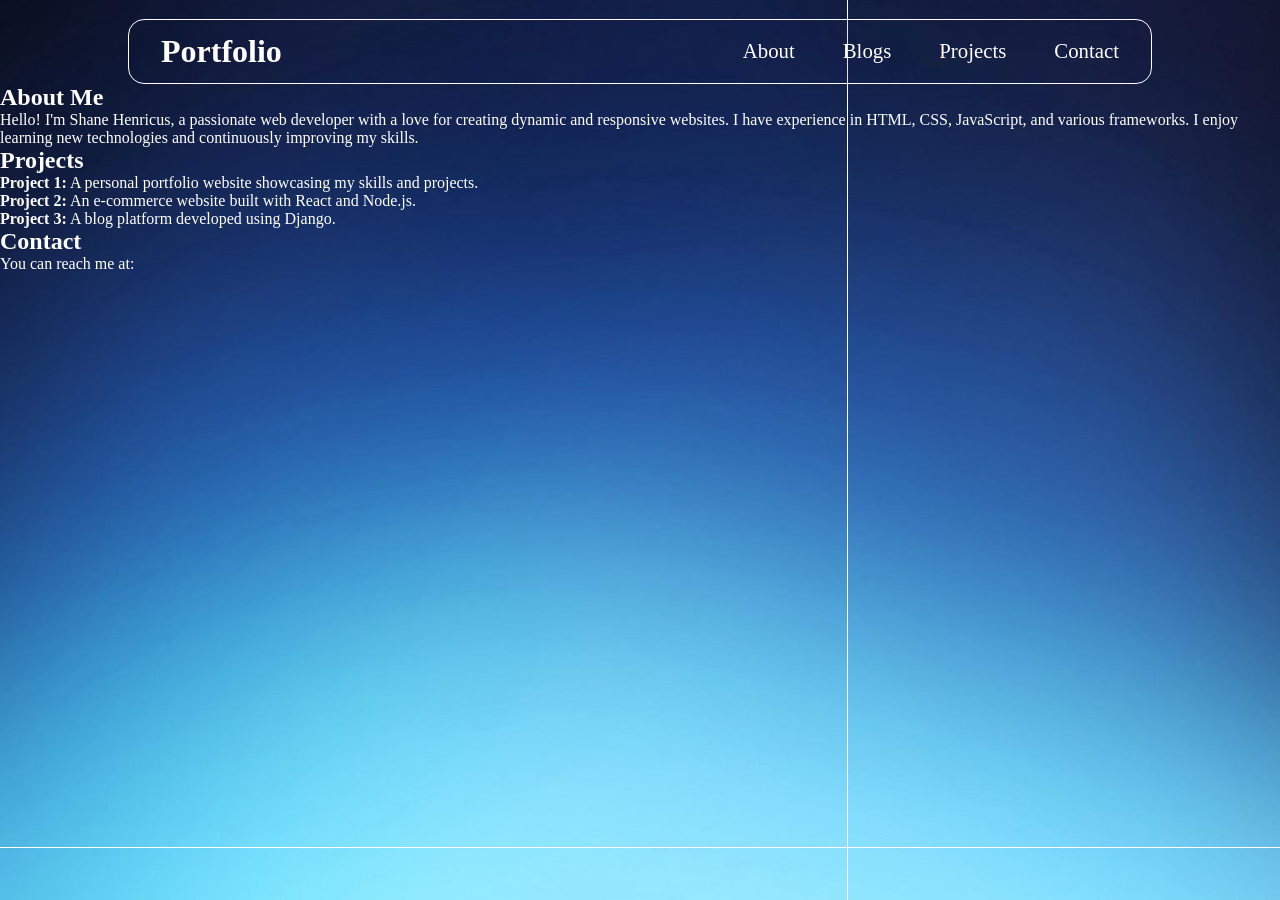
==== Portfolio.html @ db98e01e "Created the main structure. Added a navbar, background image and linked the CSS file for styling." ====
<!DOCTYPE html>
<html lang="en">
<head>
    <meta charset="UTF-8">
    <meta name="viewport" content="width=device-width, initial-scale=1.0">
    <title>Shane Henricus</title>
    <link rel="stylesheet" href="Styles.css">
</head>
<body>
    
    <img src="/Assets/BG1.jpg" id="back-img">
    <!-- Header with Navigation Bar -->
    <header id="navbar">
        <h1>Portfolio</h1>
        <nav>
            <ul>
                <li><a href="#about">About</a></li>
                <li><a href="#blogs">Blogs</a></li>
                <li><a href="#projects">Projects</a></li>
                <li><a href="#contact">Contact</a></li>
            </ul>
        </nav>
    </header>

    <section id="about">
        <h2>About Me</h2>
        <p>Hello! I'm Shane Henricus, a passionate web developer with a love for creating dynamic and responsive websites. I have experience in HTML, CSS, JavaScript, and various frameworks. I enjoy learning new technologies and continuously improving my skills.</p>
    </section>

    <section id="projects">
        <h2>Projects</h2>
        <ul>
            <li><strong>Project 1:</strong> A personal portfolio website showcasing my skills and projects.</li>
            <li><strong>Project 2:</strong> An e-commerce website built with React and Node.js.</li>
            <li><strong>Project 3:</strong> A blog platform developed using Django.</li>
        </ul>
    </section>

    <section id="contact">
        <h2>Contact</h2>
        <p>You can reach me at:
            

</body>
</html>
---- Styles.css ----
* { margin: 0; 
    padding: 0; 
    box-sizing: border-box; 
    color: #fff;
}

#back-img {
    position: fixed;
    top: 0;
    left: 0;
    width: 100%;
    height: 100%;
    object-fit: cover;
    z-index: -1;
}

#navbar {
    padding: 0.8em 2em;
    display: flex;
    justify-content: space-between;
    align-items: center;
    width: 80%;
    margin: 0 auto;
    border-radius: 1em;
    margin-top: 1.2em;
    backdrop-filter: blur(10em);
    border: 1px solid #fff;
}

nav ul {
    list-style: none;
    display: flex;
    gap: 3rem;
    font-size: 1.3rem;
}

nav ul li a {
    color: #fff;
    text-decoration: none;
    transition: color 0.3s ease;
}

nav ul li a:hover {
    color: #548ef3;
}
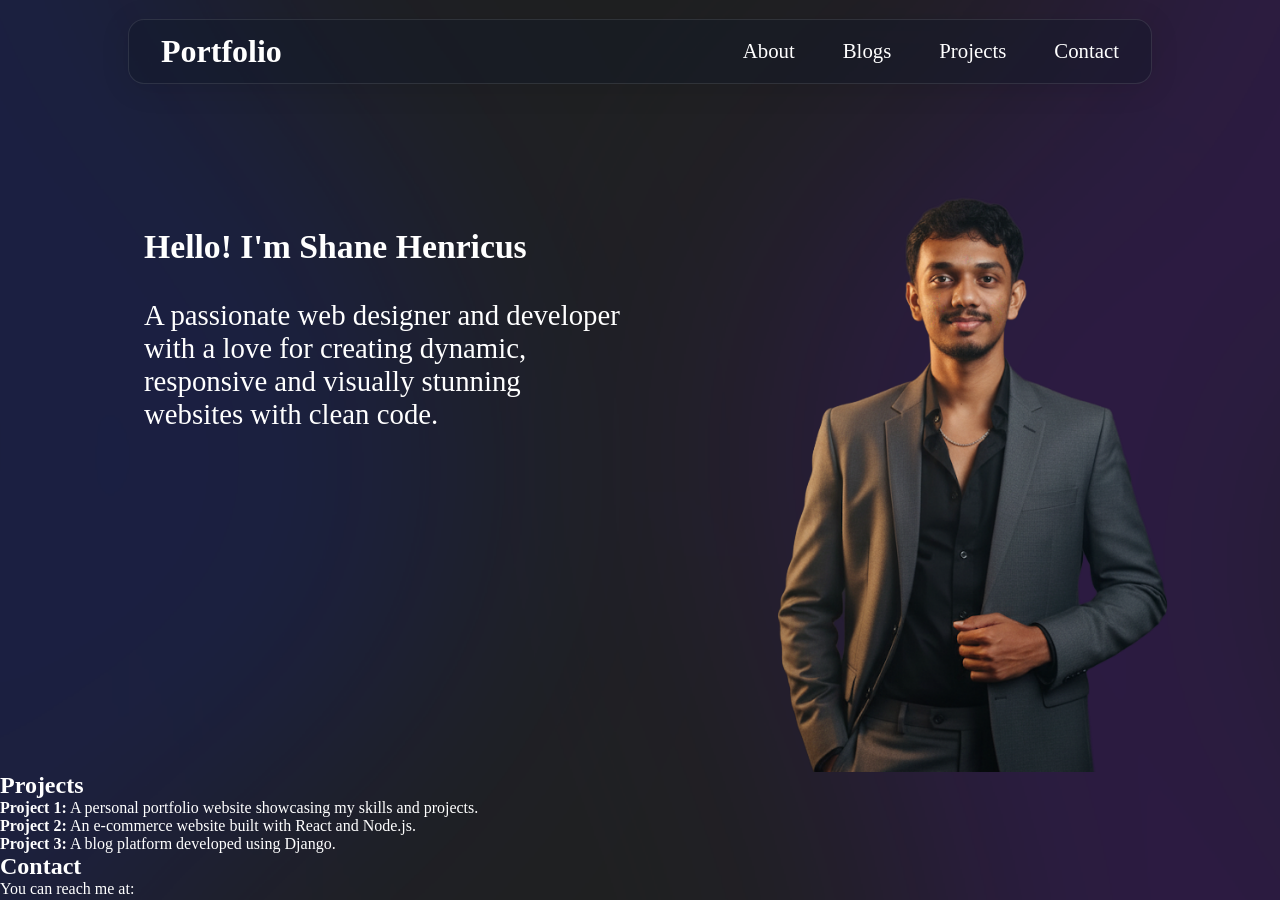
==== commit 83796c4b: "Completed the navbar by adding hover effects and changing the color of the links. Also added a backg" ====
--- a/Portfolio.html
+++ b/Portfolio.html
@@ -7,8 +7,8 @@
     <link rel="stylesheet" href="Styles.css">
 </head>
 <body>
-    
-    <img src="/Assets/BG1.jpg" id="back-img">
+    <img src="/Assets/bg.png" id="back-img">
+
     <!-- Header with Navigation Bar -->
     <header id="navbar">
         <h1>Portfolio</h1>
@@ -22,11 +22,17 @@
         </nav>
     </header>
 
+    <!-- About Section -->
     <section id="about">
-        <h2>About Me</h2>
-        <p>Hello! I'm Shane Henricus, a passionate web developer with a love for creating dynamic and responsive websites. I have experience in HTML, CSS, JavaScript, and various frameworks. I enjoy learning new technologies and continuously improving my skills.</p>
+        <div id="hero-text">
+            <h3>Hello! I'm Shane Henricus</h3> <br>
+            <p>A passionate web designer and developer with a love for creating dynamic, responsive and visually stunning websites with clean code.</p>
+        </div>
+
+        <img src="/Assets/pp.png" alt="Shane Henricus" id="profile-pic">
     </section>
 
+    <!-- Blogs Section -->
     <section id="projects">
         <h2>Projects</h2>
         <ul>
@@ -36,6 +42,7 @@
         </ul>
     </section>
 
+    <!-- Contact Section -->
     <section id="contact">
         <h2>Contact</h2>
         <p>You can reach me at:
--- a/Styles.css
+++ b/Styles.css
@@ -23,8 +23,10 @@
     margin: 0 auto;
     border-radius: 1em;
     margin-top: 1.2em;
-    backdrop-filter: blur(10em);
-    border: 1px solid #fff;
+    box-shadow: 0 4px 30px rgba(0, 0, 0, 0.1); 
+    background-color: rgba(17, 24, 39, 0.4); 
+    border: 1px solid rgba(255, 255, 255, 0.1);
+    position: relative;   
 }
 
 nav ul {
@@ -43,3 +45,20 @@
 nav ul li a:hover {
     color: #548ef3;
 }
+
+#about {
+    display: flex;
+    gap: 1em;
+}
+
+#hero-text {
+    font-size: 1.8em;
+    width: 50em;
+    margin-top: 5em;
+    margin-left: 5em;
+}
+
+#profile-pic{
+    width:40em;
+    margin-top: -3em;
+}
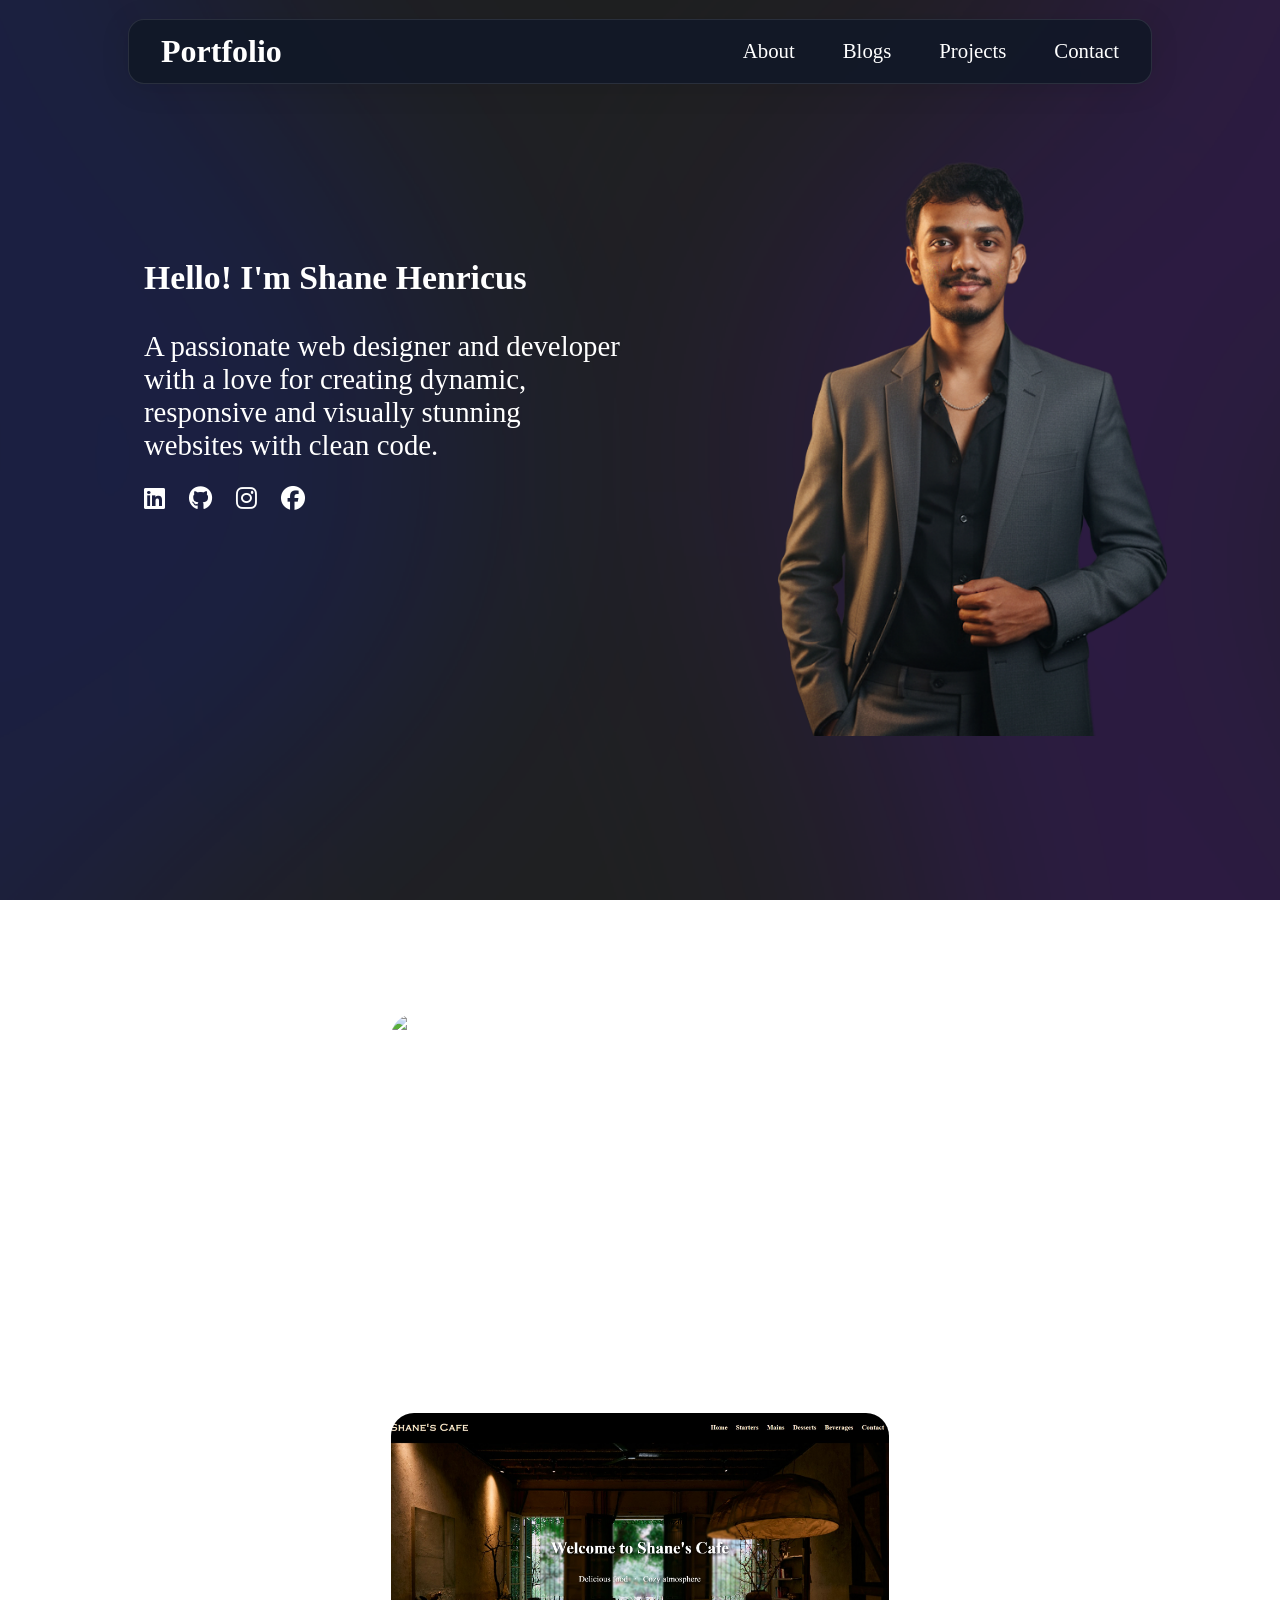
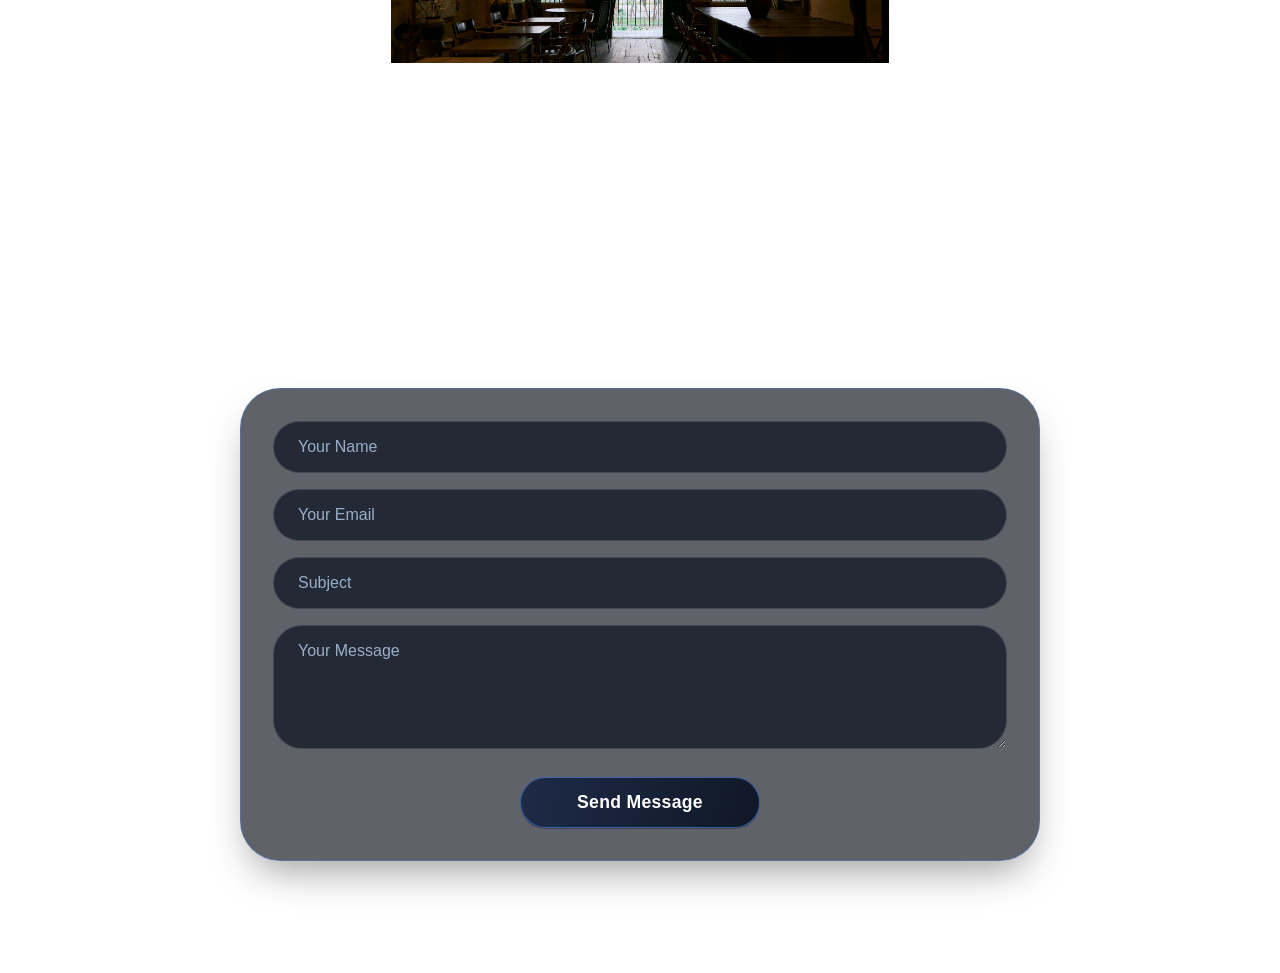
==== commit 67492116: "Added blog and projects sections, updated contact form styling, and enhanced form response visibilit" ====
--- a/Portfolio.html
+++ b/Portfolio.html
@@ -5,11 +5,11 @@
     <meta name="viewport" content="width=device-width, initial-scale=1.0">
     <title>Shane Henricus</title>
     <link rel="stylesheet" href="Styles.css">
+    <link rel="stylesheet" href="https://cdnjs.cloudflare.com/ajax/libs/font-awesome/6.5.0/css/all.min.css">
 </head>
 <body>
     <img src="/Assets/bg.png" id="back-img">
 
-    <!-- Header with Navigation Bar -->
     <header id="navbar">
         <h1>Portfolio</h1>
         <nav>
@@ -22,31 +22,87 @@
         </nav>
     </header>
 
-    <!-- About Section -->
     <section id="about">
         <div id="hero-text">
             <h3>Hello! I'm Shane Henricus</h3> <br>
             <p>A passionate web designer and developer with a love for creating dynamic, responsive and visually stunning websites with clean code.</p>
+            <div class="social-icons">
+                <a href="https://www.linkedin.com/in/shane-henricus-496034297/" target="_blank">
+                    <i class="fab fa-linkedin"></i>
+                </a>
+                <a href="https://github.com/Shane-HCode" target="_blank">
+                    <i class="fab fa-github"></i>
+                </a>
+                <a href="https://www.instagram.com/_shanehenri/" target="_blank">
+                    <i class="fab fa-instagram"></i>
+                </a>
+                <a href="https://www.facebook.com/share/1FNRN2Tj4B/?mibextid=wwXIfr" target="_blank">
+                    <i class="fab fa-facebook"></i>
+                </a>
+            </div>
         </div>
-
         <img src="/Assets/pp.png" alt="Shane Henricus" id="profile-pic">
     </section>
 
-    <!-- Blogs Section -->
-    <section id="projects">
-        <h2>Projects</h2>
-        <ul>
-            <li><strong>Project 1:</strong> A personal portfolio website showcasing my skills and projects.</li>
-            <li><strong>Project 2:</strong> An e-commerce website built with React and Node.js.</li>
-            <li><strong>Project 3:</strong> A blog platform developed using Django.</li>
-        </ul>
+    <section id="blogs">
+        <h2 class="section-title">Blogs</h2>
+        <div class="cards-container">            
+            <div class="card">
+                <div class="image-container">
+                    <img src="/Assets/blog1.jpg" alt="Blog 1" class="card-image">
+                    <div class="card-summary">
+                        <p>Explore how animation brings screens to life from flipbooks to CGI, using motion to teach, advertise, and tell stories in seconds.</p>
+                    </div>
+                </div>
+                <div class="card-content">
+                    <a href="https://medium.com/@shanem.henricus/the-moving-story-how-animation-brings-life-into-screens-158be1fc3047" target="_blank">
+                        The Moving Story: How Animation Brings Life into Screens
+                    </a>
+                </div>
+            </div> 
+        </div>          
     </section>
 
-    <!-- Contact Section -->
+    <section id="projects">
+        <h2 class="section-title">Projects</h2>
+        <div class="cards-container">            
+            <div class="card">
+                <div class="image-container">
+                    <img src="/Assets/proj1.jpg" alt="Project 1" class="card-image">
+                    <div class="card-summary">
+                        <p>Using earthy browns, black, and cream tones for a warm, rustic feel. It's fully responsive across devices, with clean tables and subtle hover effects that enhance its inviting aesthetic.</p>
+                    </div>
+                </div>
+                <div class="card-content">
+                    <a href="https://github.com/Shane-HCode/Cafe-webpage" target="_blank">
+                        Cafe Website
+                    </a>
+                </div>
+            </div>
+        </div>
+    </section>
+
     <section id="contact">
-        <h2>Contact</h2>
-        <p>You can reach me at:
-            
-
+        <h2 class="section-title">Contact</h2>
+        <div class="contact-container">
+            <form id="contact-form">
+                <div class="form-group">
+                    <input type="text" id="name" placeholder="Your Name" required>
+                </div>
+                <div class="form-group">
+                    <input type="email" id="email" placeholder="Your Email" required>
+                </div>
+                <div class="form-group">
+                    <input type="text" id="subject" placeholder="Subject" required>
+                </div>
+                <div class="form-group">
+                    <textarea id="message" rows="5" placeholder="Your Message" required></textarea>
+                </div>
+                <button type="submit" id="submit-btn">Send Message</button>
+            </form>
+            <div id="form-response" class="hidden"></div>
+        </div>
+    </section>
+    <script src="Script.js"></script>
 </body>
 </html>
--- a/Styles.css
+++ b/Styles.css
@@ -2,6 +2,10 @@
     padding: 0; 
     box-sizing: border-box; 
     color: #fff;
+}
+
+a {
+    text-decoration: none;
 }
 
 #back-img {
@@ -20,13 +24,15 @@
     justify-content: space-between;
     align-items: center;
     width: 80%;
-    margin: 0 auto;
     border-radius: 1em;
     margin-top: 1.2em;
     box-shadow: 0 4px 30px rgba(0, 0, 0, 0.1); 
-    background-color: rgba(17, 24, 39, 0.4); 
+    background-color: rgba(17, 24, 39, 0.9); 
     border: 1px solid rgba(255, 255, 255, 0.1);
-    position: relative;   
+    position: fixed;  
+    left: 50%;
+    transform: translateX(-50%);
+    z-index:1;
 }
 
 nav ul {
@@ -54,11 +60,315 @@
 #hero-text {
     font-size: 1.8em;
     width: 50em;
-    margin-top: 5em;
+    margin-top: 9em;
     margin-left: 5em;
 }
 
 #profile-pic{
     width:40em;
-    margin-top: -3em;
-}+    margin-bottom: 1em;;
+}
+
+.social-icons {
+    display: flex;
+    margin-top: 1em;
+    gap: 1.5rem; 
+    font-size: 1.5rem;
+}
+
+.social-icons a {
+    color: #fff;
+    transition: color 0.3s ease, transform 0.3s ease;
+}
+
+.social-icons a:hover {
+    transform: scale(1.2);
+}
+
+section {
+    scroll-margin-top: 150px;
+}
+
+.section-title {
+    font-size: 2em;
+    margin-top: 5em;
+    margin-bottom: 1em;
+    text-align: center;
+}
+
+.cards-container {
+    display: flex;
+    justify-content: space-around;
+    gap: 5rem;
+    padding: 2rem;
+    flex-wrap: wrap;
+    margin-bottom: 5em;
+}
+
+.card {
+    background: rgba(255, 255, 255, 0.05);
+    backdrop-filter: blur(10px);
+    border: 1px solid rgba(255, 255, 255, 0.1);
+    border-radius: 1.5rem;
+    width: 500px;
+    overflow: hidden;
+    transition: transform 0.3s ease, box-shadow 0.3s ease;
+}
+
+.card:hover {
+    transform: translateY(-10px);
+    box-shadow: 0 10px 30px rgba(0, 0, 0, 0.3);
+    border: 1px solid rgba(84, 142, 243, 0.5);
+}
+
+.image-container {
+    position: relative;
+    overflow: hidden;
+}
+
+.card-image {
+    width: 100%;
+    height: 250px;
+    object-fit: cover; 
+}
+
+.card-content {
+    padding: 1rem;
+    text-align: center;
+}
+
+.card-content a {
+    font-size: 1.2rem;
+    font-weight: 500;
+    line-height: 1.4;
+    display: block;
+    color: #fff;
+    transition: color 0.3s ease;
+}
+
+.card-content a:hover {
+    color: #548ef3;
+}
+
+.blog-image {
+    width: 40%;
+    height: auto;
+    margin-top: 1em;
+}
+
+.card-summary {
+    position: absolute;
+    top: 0;
+    left: 0;
+    width: 100%;
+    height: 100%;
+    background: rgba(17, 24, 39, 0.85); /* Darker overlay for readability */
+    backdrop-filter: blur(4px);
+    display: flex;
+    align-items: center;
+    justify-content: center;
+    padding: 1.5rem;
+    text-align: center;
+    opacity: 0;
+    transition: opacity 0.4s ease;
+}
+
+.card-summary p {
+    font-size: 1.3rem;
+    line-height: 1.5;
+    color: #e0e0e0;
+}
+
+.card:hover .card-summary {
+    opacity: 1;
+}
+
+.card:hover .card-image {
+    transform: scale(1.1);
+    transition: transform 0.4s ease;
+}
+
+#contact {
+            padding-bottom: 5rem;
+            scroll-margin-top: 120px;
+        }
+
+        .contact-container {
+            max-width: 800px;
+            margin: 0 auto 2rem;
+            background: rgba(10, 15, 26, 0.65);
+            backdrop-filter: blur(14px);
+            border-radius: 2.5rem;
+            border: 1px solid rgba(84, 142, 243, 0.35);
+            padding: 2rem;
+            box-shadow: 0 20px 40px -12px rgba(0, 0, 0, 0.4);
+            transition: all 0.3s;
+        }
+
+        .contact-container:hover {
+            border-color: rgba(84, 142, 243, 0.7);
+            box-shadow: 0 25px 45px -12px rgba(84, 142, 243, 0.2);
+        }
+
+        #contact-form {
+            display: flex;
+            flex-direction: column;
+            gap: 1rem;
+        }
+
+        .form-group input,
+        .form-group textarea {
+            width: 100%;
+            background: rgba(20, 28, 40, 0.8);
+            border: 1px solid rgba(255, 255, 255, 0.15);
+            border-radius: 1.8rem;
+            padding: 1rem 1.5rem;
+            font-family: 'Inter', sans-serif;
+            font-size: 1rem;
+            color: #ffffff;
+            transition: all 0.25s ease;
+            outline: none;
+            resize: vertical;
+        }
+
+        .form-group input:focus,
+        .form-group textarea:focus {
+            border-color: #548ef3;
+            background: rgba(20, 30, 48, 0.9);
+            box-shadow: 0 0 0 3px rgba(84, 142, 243, 0.25);
+        }
+
+        .form-group input::placeholder,
+        .form-group textarea::placeholder {
+            color: #9aaec9;
+            font-weight: 400;
+        }
+
+        #submit-btn {
+            background: linear-gradient(105deg, #1e2a47, #101826);
+            border: 1px solid rgba(84, 142, 243, 0.6);
+            padding: 0.9rem 1.8rem;
+            font-size: 1.1rem;
+            font-weight: 600;
+            font-family: 'Inter', sans-serif;
+            border-radius: 3rem;
+            color: #ffffff;
+            cursor: pointer;
+            transition: all 0.3s;
+            display: flex;
+            align-items: center;
+            justify-content: center;
+            gap: 0.7rem;
+            letter-spacing: 0.3px;
+            backdrop-filter: blur(4px);
+            width: 100%;
+            max-width: 240px;
+            margin: 0.5rem auto 0;
+        }
+
+        #submit-btn i {
+            font-size: 1.1rem;
+            transition: transform 0.2s;
+        }
+
+        #submit-btn:hover {
+            background: linear-gradient(105deg, #2a3b60, #141d30);
+            border-color: #548ef3;
+            transform: scale(1.02);
+            box-shadow: 0 8px 20px rgba(84, 142, 243, 0.3);
+        }
+
+        #submit-btn:hover i {
+            transform: translateX(5px);
+        }
+
+        #form-response {
+            margin-top: 1.8rem;
+            text-align: center;
+            padding: 1rem;
+            border-radius: 2rem;
+            font-weight: 500;
+            transition: all 0.2s;
+            background: rgba(0, 0, 0, 0.4);
+            backdrop-filter: blur(8px);
+        }
+
+        .response-success {
+            color: #a3e0b0;
+            border-left: 4px solid #2ecc71;
+            background: rgba(46, 204, 113, 0.12);
+        }
+
+        .response-error {
+            color: #ffb3ba;
+            border-left: 4px solid #e74c3c;
+            background: rgba(231, 76, 60, 0.1);
+        }
+
+        .hidden {
+            display: none;
+        }
+
+        /* responsive adjustments */
+        @media (max-width: 1000px) {
+            #about {
+                flex-direction: column;
+                text-align: center;
+                padding: 0 2rem;
+            }
+            #hero-text {
+                margin-top: 7rem;
+                width: auto;
+            }
+            .social-icons {
+                justify-content: center;
+            }
+            #profile-pic {
+                max-width: 280px;
+            }
+            #navbar {
+                width: 92%;
+                padding: 0.6rem 1.2rem;
+            }
+            nav ul {
+                gap: 1.3rem;
+            }
+            .section-title {
+                font-size: 2.2rem;
+            }
+            .contact-container {
+                margin: 0 1rem;
+                padding: 1.8rem;
+            }
+            #submit-btn {
+                max-width: 100%;
+            }
+        }
+
+        @media (max-width: 550px) {
+            #hero-text h3 {
+                font-size: 2.2rem;
+            }
+            .card {
+                width: 100%;
+            }
+            .contact-container {
+                padding: 1.5rem;
+            }
+        }
+
+        /* subtle floating animation for contact container */
+        @keyframes gentleFloat {
+            0% { transform: translateY(0px); }
+            50% { transform: translateY(-6px); }
+            100% { transform: translateY(0px); }
+        }
+
+        .contact-container {
+            animation: gentleFloat 4s ease-in-out infinite;
+        }
+
+        /* additional glassmorphism flair */
+        .form-group input, .form-group textarea {
+            transition: 0.2s;
+        }
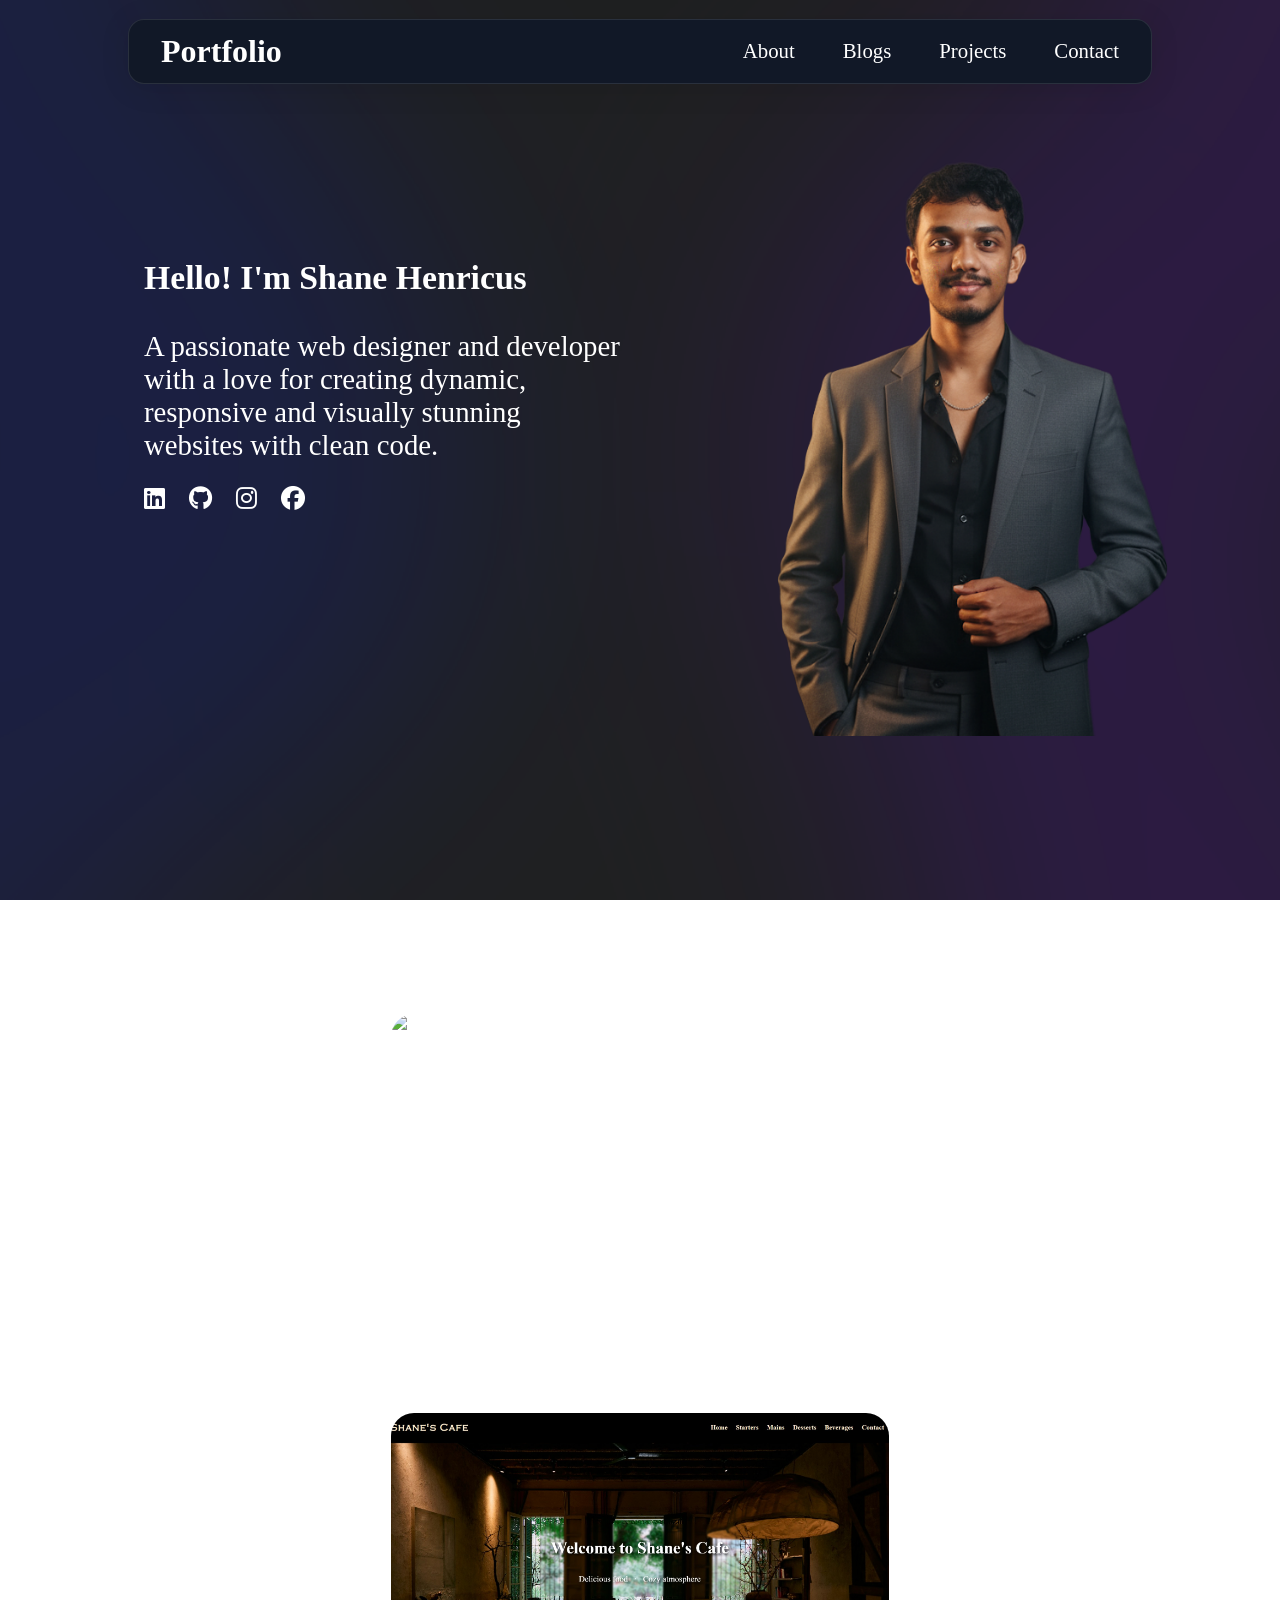
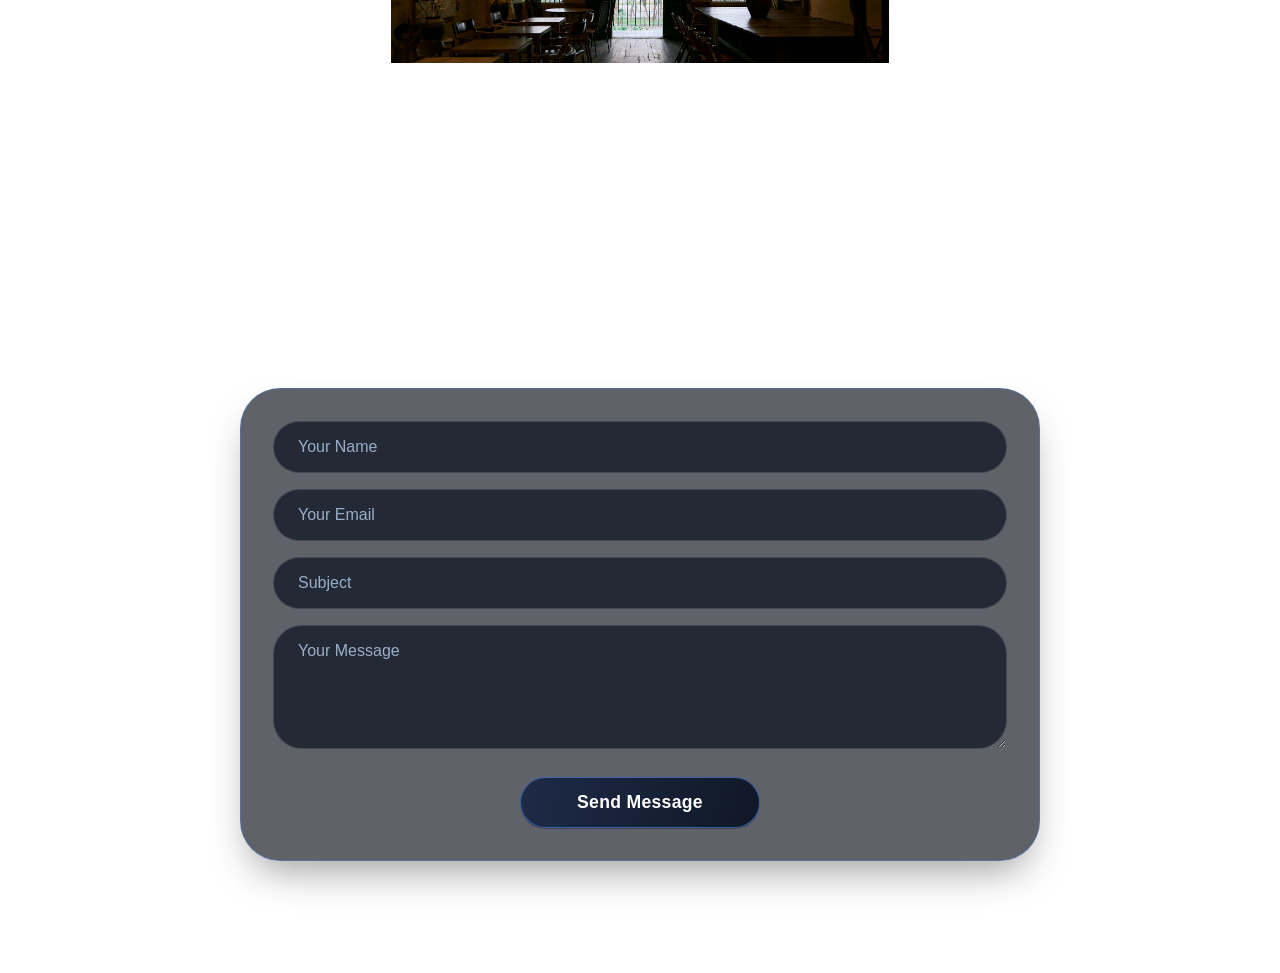
==== commit 49e6a5d8: "Added script.js to the head of Portfolio.html and added responsiveness for smaller screens." ====
--- a/Portfolio.html
+++ b/Portfolio.html
@@ -6,12 +6,18 @@
     <title>Shane Henricus</title>
     <link rel="stylesheet" href="Styles.css">
     <link rel="stylesheet" href="https://cdnjs.cloudflare.com/ajax/libs/font-awesome/6.5.0/css/all.min.css">
+    <script src="Script.js"></script>
 </head>
 <body>
     <img src="/Assets/bg.png" id="back-img">
 
     <header id="navbar">
         <h1>Portfolio</h1>
+        <button id="hamburger" aria-label="Toggle menu">
+            <span></span>
+            <span></span>
+            <span></span>
+        </button>
         <nav>
             <ul>
                 <li><a href="#about">About</a></li>
@@ -103,6 +109,5 @@
             <div id="form-response" class="hidden"></div>
         </div>
     </section>
-    <script src="Script.js"></script>
 </body>
 </html>
--- a/Styles.css
+++ b/Styles.css
@@ -1,374 +1,506 @@
-* { margin: 0; 
-    padding: 0; 
-    box-sizing: border-box; 
-    color: #fff;
+* {
+  margin: 0;
+  padding: 0;
+  box-sizing: border-box;
+  color: #fff;
 }
 
 a {
-    text-decoration: none;
+  text-decoration: none;
 }
 
 #back-img {
-    position: fixed;
-    top: 0;
-    left: 0;
+  position: fixed;
+  top: 0;
+  left: 0;
+  width: 100%;
+  height: 100%;
+  object-fit: cover;
+  z-index: -1;
+}
+
+#navbar {
+  padding: 0.8em 2em;
+  display: flex;
+  justify-content: space-between;
+  align-items: center;
+  width: 80%;
+  border-radius: 1em;
+  margin-top: 1.2em;
+  box-shadow: 0 4px 30px rgba(0, 0, 0, 0.1);
+  background-color: rgb(17, 24, 39);
+  border: 1px solid rgba(255, 255, 255, 0.1);
+  position: fixed;
+  left: 50%;
+  transform: translateX(-50%);
+  z-index: 1;
+}
+
+nav ul {
+  list-style: none;
+  display: flex;
+  gap: 3rem;
+  font-size: 1.3rem;
+}
+
+nav ul li a {
+  color: #fff;
+  text-decoration: none;
+  transition: color 0.3s ease;
+}
+
+nav ul li a:hover {
+  color: #548ef3;
+}
+
+#about {
+  display: flex;
+  gap: 1em;
+}
+
+#hero-text {
+  font-size: 1.8em;
+  width: 50em;
+  margin-top: 9em;
+  margin-left: 5em;
+}
+
+#profile-pic {
+  width: 40em;
+  margin-bottom: 1em;
+}
+
+.social-icons {
+  display: flex;
+  margin-top: 1em;
+  gap: 1.5rem;
+  font-size: 1.5rem;
+}
+
+.social-icons a {
+  color: #fff;
+  transition:
+    color 0.3s ease,
+    transform 0.3s ease;
+}
+
+.social-icons a:hover {
+  transform: scale(1.2);
+}
+
+section {
+  scroll-margin-top: 150px;
+}
+
+.section-title {
+  font-size: 2em;
+  margin-top: 5em;
+  margin-bottom: 1em;
+  text-align: center;
+}
+
+.cards-container {
+  display: flex;
+  justify-content: space-around;
+  gap: 5rem;
+  padding: 2rem;
+  flex-wrap: wrap;
+  margin-bottom: 5em;
+}
+
+.card {
+  background: rgba(255, 255, 255, 0.05);
+  backdrop-filter: blur(10px);
+  border: 1px solid rgba(255, 255, 255, 0.1);
+  border-radius: 1.5rem;
+  width: 500px;
+  overflow: hidden;
+  transition:
+    transform 0.3s ease,
+    box-shadow 0.3s ease;
+}
+
+.card:hover {
+  transform: translateY(-10px);
+  box-shadow: 0 10px 30px rgba(0, 0, 0, 0.3);
+  border: 1px solid rgba(84, 142, 243, 0.5);
+}
+
+.image-container {
+  position: relative;
+  overflow: hidden;
+}
+
+.card-image {
+  width: 100%;
+  height: 250px;
+  object-fit: cover;
+}
+
+.card-content {
+  padding: 1rem;
+  text-align: center;
+}
+
+.card-content a {
+  font-size: 1.2rem;
+  font-weight: 500;
+  line-height: 1.4;
+  display: block;
+  color: #fff;
+  transition: color 0.3s ease;
+}
+
+.card-content a:hover {
+  color: #548ef3;
+}
+
+.blog-image {
+  width: 40%;
+  height: auto;
+  margin-top: 1em;
+}
+
+.card-summary {
+  position: absolute;
+  top: 0;
+  left: 0;
+  width: 100%;
+  height: 100%;
+  background: rgba(17, 24, 39, 0.85);
+  backdrop-filter: blur(4px);
+  display: flex;
+  align-items: center;
+  justify-content: center;
+  padding: 1.5rem;
+  text-align: center;
+  opacity: 0;
+  transition: opacity 0.4s ease;
+}
+
+.card-summary p {
+  font-size: 1.3rem;
+  line-height: 1.5;
+  color: #e0e0e0;
+}
+
+.card:hover .card-summary {
+  opacity: 1;
+}
+
+.card:hover .card-image {
+  transform: scale(1.1);
+  transition: transform 0.4s ease;
+}
+
+#contact {
+  padding-bottom: 5rem;
+  scroll-margin-top: 120px;
+}
+
+.contact-container {
+  max-width: 800px;
+  margin: 0 auto 2rem;
+  background: rgba(10, 15, 26, 0.65);
+  backdrop-filter: blur(14px);
+  border-radius: 2.5rem;
+  border: 1px solid rgba(84, 142, 243, 0.35);
+  padding: 2rem;
+  box-shadow: 0 20px 40px -12px rgba(0, 0, 0, 0.4);
+  transition: all 0.3s;
+}
+
+.contact-container:hover {
+  border-color: rgba(84, 142, 243, 0.7);
+  box-shadow: 0 25px 45px -12px rgba(84, 142, 243, 0.2);
+}
+
+#contact-form {
+  display: flex;
+  flex-direction: column;
+  gap: 1rem;
+}
+
+.form-group input,
+.form-group textarea {
+  width: 100%;
+  background: rgba(20, 28, 40, 0.8);
+  border: 1px solid rgba(255, 255, 255, 0.15);
+  border-radius: 1.8rem;
+  padding: 1rem 1.5rem;
+  font-family: "Inter", sans-serif;
+  font-size: 1rem;
+  color: #ffffff;
+  transition: all 0.25s ease;
+  outline: none;
+  resize: vertical;
+}
+
+.form-group input:focus,
+.form-group textarea:focus {
+  border-color: #548ef3;
+  background: rgba(20, 30, 48, 0.9);
+  box-shadow: 0 0 0 3px rgba(84, 142, 243, 0.25);
+}
+
+.form-group input::placeholder,
+.form-group textarea::placeholder {
+  color: #9aaec9;
+  font-weight: 400;
+}
+
+#submit-btn {
+  background: linear-gradient(105deg, #1e2a47, #101826);
+  border: 1px solid rgba(84, 142, 243, 0.6);
+  padding: 0.9rem 1.8rem;
+  font-size: 1.1rem;
+  font-weight: 600;
+  font-family: "Inter", sans-serif;
+  border-radius: 3rem;
+  color: #ffffff;
+  cursor: pointer;
+  transition: all 0.3s;
+  display: flex;
+  align-items: center;
+  justify-content: center;
+  gap: 0.7rem;
+  letter-spacing: 0.3px;
+  backdrop-filter: blur(4px);
+  width: 100%;
+  max-width: 240px;
+  margin: 0.5rem auto 0;
+}
+
+#submit-btn i {
+  font-size: 1.1rem;
+  transition: transform 0.2s;
+}
+
+#submit-btn:hover {
+  background: linear-gradient(105deg, #2a3b60, #141d30);
+  border-color: #548ef3;
+  transform: scale(1.02);
+  box-shadow: 0 8px 20px rgba(84, 142, 243, 0.3);
+}
+
+#submit-btn:hover i {
+  transform: translateX(5px);
+}
+
+#form-response {
+  margin-top: 1.8rem;
+  text-align: center;
+  padding: 1rem;
+  border-radius: 2rem;
+  font-weight: 500;
+  font-size: 1.4em;
+  transition: all 0.2s;
+  background: rgba(0, 0, 0, 0.4);
+  backdrop-filter: blur(8px);
+}
+
+.response-success {
+  color: #a3e0b0;
+  border-left: 4px solid #2ecc71;
+  background: rgba(46, 204, 113, 0.12);
+}
+
+.response-error {
+  color: #ffb3ba;
+  border-left: 4px solid #e74c3c;
+  background: rgba(231, 76, 60, 0.1);
+}
+
+.hidden {
+  display: none;
+}
+
+#hamburger {
+  display: none;
+  flex-direction: column;
+  justify-content: space-between;
+  width: 28px;
+  height: 20px;
+  background: transparent;
+  border: none;
+  cursor: pointer;
+  padding: 0;
+  z-index: 2;
+}
+
+#hamburger span {
+  display: block;
+  width: 100%;
+  height: 2px;
+  background: #fff;
+  border-radius: 2px;
+  transition: all 0.3s ease;
+}
+
+@media (max-width: 1000px) {
+ 
+
+  #about {
+    flex-direction: column;
+    text-align: center;
+    padding: 0 2rem;
+  }
+  #hero-text {
+    margin-top: 5em;
+    width: auto;
+    font-size: 2.3em;
+    margin-left: 0em;
+  }
+  .social-icons {
+    justify-content: center;
+    font-size: 2rem;
+  }
+
+  #profile-pic {
+    width: 45em;
+    margin-top: -8em;
+    margin-left: 2em;
+  }
+
+  .section-title {
+    font-size: 3rem;
+  }
+
+  nav ul {
+    gap: 1.3rem;
+  }
+
+  .card {
+    width: 600px;
+  }
+
+  .contact-container {
+    margin: 0 1rem;
+    padding: 1.8rem;
+  }
+
+  .card-content a {
+    font-size: 1.8rem;
+  }
+
+  .card-summary p {
+  font-size: 1.9rem;
+}
+
+.form-group input,
+.form-group textarea{
+  font-size: 1.8em;
+}
+
+#hamburger {
+    display: flex;
+  }
+
+  #navbar {
+    flex-wrap: wrap;
+    align-items: center;
+  }
+
+  nav {
     width: 100%;
-    height: 100%;
-    object-fit: cover;
-    z-index: -1;
-}
-
-#navbar {
-    padding: 0.8em 2em;
-    display: flex;
-    justify-content: space-between;
-    align-items: center;
-    width: 80%;
-    border-radius: 1em;
-    margin-top: 1.2em;
-    box-shadow: 0 4px 30px rgba(0, 0, 0, 0.1); 
-    background-color: rgba(17, 24, 39, 0.9); 
-    border: 1px solid rgba(255, 255, 255, 0.1);
-    position: fixed;  
-    left: 50%;
-    transform: translateX(-50%);
-    z-index:1;
-}
-
-nav ul {
-    list-style: none;
-    display: flex;
-    gap: 3rem;
+    max-height: 0;
+    overflow: hidden;
+    transition: max-height 0.35s ease;
+  }
+
+  nav.open {
+    max-height: 300px;
+  }
+
+  nav ul {
+    flex-direction: column;
+    gap: 0;
+    padding: 0.5rem 0 0.8rem;
+  }
+
+  nav ul li a {
+    display: block;
+    padding: 0.6rem 0.4rem;
+    font-size: 1.8rem;
+  }
+
+  #submit-btn {
+  font-size: 1.5rem;
+}
+
+#form-response {
+  font-size: 1.8em;
+}
+}
+
+@media (max-width: 550px) {
+  #navbar {
+    width: 92%;
+    padding: 0.6rem 1.2rem;
+  }
+
+  nav ul li a {
+    padding: 0.5rem 0.4rem;
+    font-size: 1.2rem;
+  }
+
+  #hero-text {
+    font-size: 1.5em;
+    margin-left: 0em;
+  }
+
+  #profile-pic {
+    margin-top: -6em;
+    margin-left: -2em;
+    max-width: 400px;
+  }
+
+  .section-title {
+    font-size: 2.2rem;
+  }
+
+  .card {
+    width: 100%;
+  }
+  .contact-container {
+    padding: 1.5rem;
+  }
+
+  .card-content a {
     font-size: 1.3rem;
-}
-
-nav ul li a {
-    color: #fff;
-    text-decoration: none;
-    transition: color 0.3s ease;
-}
-
-nav ul li a:hover {
-    color: #548ef3;
-}
-
-#about {
-    display: flex;
-    gap: 1em;
-}
-
-#hero-text {
-    font-size: 1.8em;
-    width: 50em;
-    margin-top: 9em;
-    margin-left: 5em;
-}
-
-#profile-pic{
-    width:40em;
-    margin-bottom: 1em;;
-}
-
-.social-icons {
-    display: flex;
-    margin-top: 1em;
-    gap: 1.5rem; 
-    font-size: 1.5rem;
-}
-
-.social-icons a {
-    color: #fff;
-    transition: color 0.3s ease, transform 0.3s ease;
-}
-
-.social-icons a:hover {
-    transform: scale(1.2);
-}
-
-section {
-    scroll-margin-top: 150px;
-}
-
-.section-title {
-    font-size: 2em;
-    margin-top: 5em;
-    margin-bottom: 1em;
-    text-align: center;
-}
-
-.cards-container {
-    display: flex;
-    justify-content: space-around;
-    gap: 5rem;
-    padding: 2rem;
-    flex-wrap: wrap;
-    margin-bottom: 5em;
-}
-
-.card {
-    background: rgba(255, 255, 255, 0.05);
-    backdrop-filter: blur(10px);
-    border: 1px solid rgba(255, 255, 255, 0.1);
-    border-radius: 1.5rem;
-    width: 500px;
-    overflow: hidden;
-    transition: transform 0.3s ease, box-shadow 0.3s ease;
-}
-
-.card:hover {
-    transform: translateY(-10px);
-    box-shadow: 0 10px 30px rgba(0, 0, 0, 0.3);
-    border: 1px solid rgba(84, 142, 243, 0.5);
-}
-
-.image-container {
-    position: relative;
-    overflow: hidden;
-}
-
-.card-image {
-    width: 100%;
-    height: 250px;
-    object-fit: cover; 
-}
-
-.card-content {
-    padding: 1rem;
-    text-align: center;
-}
-
-.card-content a {
-    font-size: 1.2rem;
-    font-weight: 500;
-    line-height: 1.4;
-    display: block;
-    color: #fff;
-    transition: color 0.3s ease;
-}
-
-.card-content a:hover {
-    color: #548ef3;
-}
-
-.blog-image {
-    width: 40%;
-    height: auto;
-    margin-top: 1em;
-}
-
-.card-summary {
-    position: absolute;
-    top: 0;
-    left: 0;
-    width: 100%;
-    height: 100%;
-    background: rgba(17, 24, 39, 0.85); /* Darker overlay for readability */
-    backdrop-filter: blur(4px);
-    display: flex;
-    align-items: center;
-    justify-content: center;
-    padding: 1.5rem;
-    text-align: center;
-    opacity: 0;
-    transition: opacity 0.4s ease;
-}
-
-.card-summary p {
-    font-size: 1.3rem;
-    line-height: 1.5;
-    color: #e0e0e0;
-}
-
-.card:hover .card-summary {
-    opacity: 1;
-}
-
-.card:hover .card-image {
-    transform: scale(1.1);
-    transition: transform 0.4s ease;
-}
-
-#contact {
-            padding-bottom: 5rem;
-            scroll-margin-top: 120px;
-        }
-
-        .contact-container {
-            max-width: 800px;
-            margin: 0 auto 2rem;
-            background: rgba(10, 15, 26, 0.65);
-            backdrop-filter: blur(14px);
-            border-radius: 2.5rem;
-            border: 1px solid rgba(84, 142, 243, 0.35);
-            padding: 2rem;
-            box-shadow: 0 20px 40px -12px rgba(0, 0, 0, 0.4);
-            transition: all 0.3s;
-        }
-
-        .contact-container:hover {
-            border-color: rgba(84, 142, 243, 0.7);
-            box-shadow: 0 25px 45px -12px rgba(84, 142, 243, 0.2);
-        }
-
-        #contact-form {
-            display: flex;
-            flex-direction: column;
-            gap: 1rem;
-        }
-
-        .form-group input,
-        .form-group textarea {
-            width: 100%;
-            background: rgba(20, 28, 40, 0.8);
-            border: 1px solid rgba(255, 255, 255, 0.15);
-            border-radius: 1.8rem;
-            padding: 1rem 1.5rem;
-            font-family: 'Inter', sans-serif;
-            font-size: 1rem;
-            color: #ffffff;
-            transition: all 0.25s ease;
-            outline: none;
-            resize: vertical;
-        }
-
-        .form-group input:focus,
-        .form-group textarea:focus {
-            border-color: #548ef3;
-            background: rgba(20, 30, 48, 0.9);
-            box-shadow: 0 0 0 3px rgba(84, 142, 243, 0.25);
-        }
-
-        .form-group input::placeholder,
-        .form-group textarea::placeholder {
-            color: #9aaec9;
-            font-weight: 400;
-        }
-
-        #submit-btn {
-            background: linear-gradient(105deg, #1e2a47, #101826);
-            border: 1px solid rgba(84, 142, 243, 0.6);
-            padding: 0.9rem 1.8rem;
-            font-size: 1.1rem;
-            font-weight: 600;
-            font-family: 'Inter', sans-serif;
-            border-radius: 3rem;
-            color: #ffffff;
-            cursor: pointer;
-            transition: all 0.3s;
-            display: flex;
-            align-items: center;
-            justify-content: center;
-            gap: 0.7rem;
-            letter-spacing: 0.3px;
-            backdrop-filter: blur(4px);
-            width: 100%;
-            max-width: 240px;
-            margin: 0.5rem auto 0;
-        }
-
-        #submit-btn i {
-            font-size: 1.1rem;
-            transition: transform 0.2s;
-        }
-
-        #submit-btn:hover {
-            background: linear-gradient(105deg, #2a3b60, #141d30);
-            border-color: #548ef3;
-            transform: scale(1.02);
-            box-shadow: 0 8px 20px rgba(84, 142, 243, 0.3);
-        }
-
-        #submit-btn:hover i {
-            transform: translateX(5px);
-        }
-
-        #form-response {
-            margin-top: 1.8rem;
-            text-align: center;
-            padding: 1rem;
-            border-radius: 2rem;
-            font-weight: 500;
-            transition: all 0.2s;
-            background: rgba(0, 0, 0, 0.4);
-            backdrop-filter: blur(8px);
-        }
-
-        .response-success {
-            color: #a3e0b0;
-            border-left: 4px solid #2ecc71;
-            background: rgba(46, 204, 113, 0.12);
-        }
-
-        .response-error {
-            color: #ffb3ba;
-            border-left: 4px solid #e74c3c;
-            background: rgba(231, 76, 60, 0.1);
-        }
-
-        .hidden {
-            display: none;
-        }
-
-        /* responsive adjustments */
-        @media (max-width: 1000px) {
-            #about {
-                flex-direction: column;
-                text-align: center;
-                padding: 0 2rem;
-            }
-            #hero-text {
-                margin-top: 7rem;
-                width: auto;
-            }
-            .social-icons {
-                justify-content: center;
-            }
-            #profile-pic {
-                max-width: 280px;
-            }
-            #navbar {
-                width: 92%;
-                padding: 0.6rem 1.2rem;
-            }
-            nav ul {
-                gap: 1.3rem;
-            }
-            .section-title {
-                font-size: 2.2rem;
-            }
-            .contact-container {
-                margin: 0 1rem;
-                padding: 1.8rem;
-            }
-            #submit-btn {
-                max-width: 100%;
-            }
-        }
-
-        @media (max-width: 550px) {
-            #hero-text h3 {
-                font-size: 2.2rem;
-            }
-            .card {
-                width: 100%;
-            }
-            .contact-container {
-                padding: 1.5rem;
-            }
-        }
-
-        /* subtle floating animation for contact container */
-        @keyframes gentleFloat {
-            0% { transform: translateY(0px); }
-            50% { transform: translateY(-6px); }
-            100% { transform: translateY(0px); }
-        }
-
-        .contact-container {
-            animation: gentleFloat 4s ease-in-out infinite;
-        }
-
-        /* additional glassmorphism flair */
-        .form-group input, .form-group textarea {
-            transition: 0.2s;
-        }+  }
+
+  .card-summary p {
+  font-size: 1.3rem;
+}
+
+.form-group input,
+.form-group textarea{
+  font-size: 1rem;
+}
+
+#submit-btn  {
+  font-size: 1rem;
+}
+
+#form-response {
+  font-size: 1.2em;
+}
+}
+
+/* subtle floating animation for contact container */
+@keyframes gentleFloat {
+  0% {
+    transform: translateY(0px);
+  }
+  50% {
+    transform: translateY(-6px);
+  }
+  100% {
+    transform: translateY(0px);
+  }
+}
+
+.contact-container {
+  animation: gentleFloat 4s ease-in-out infinite;
+}
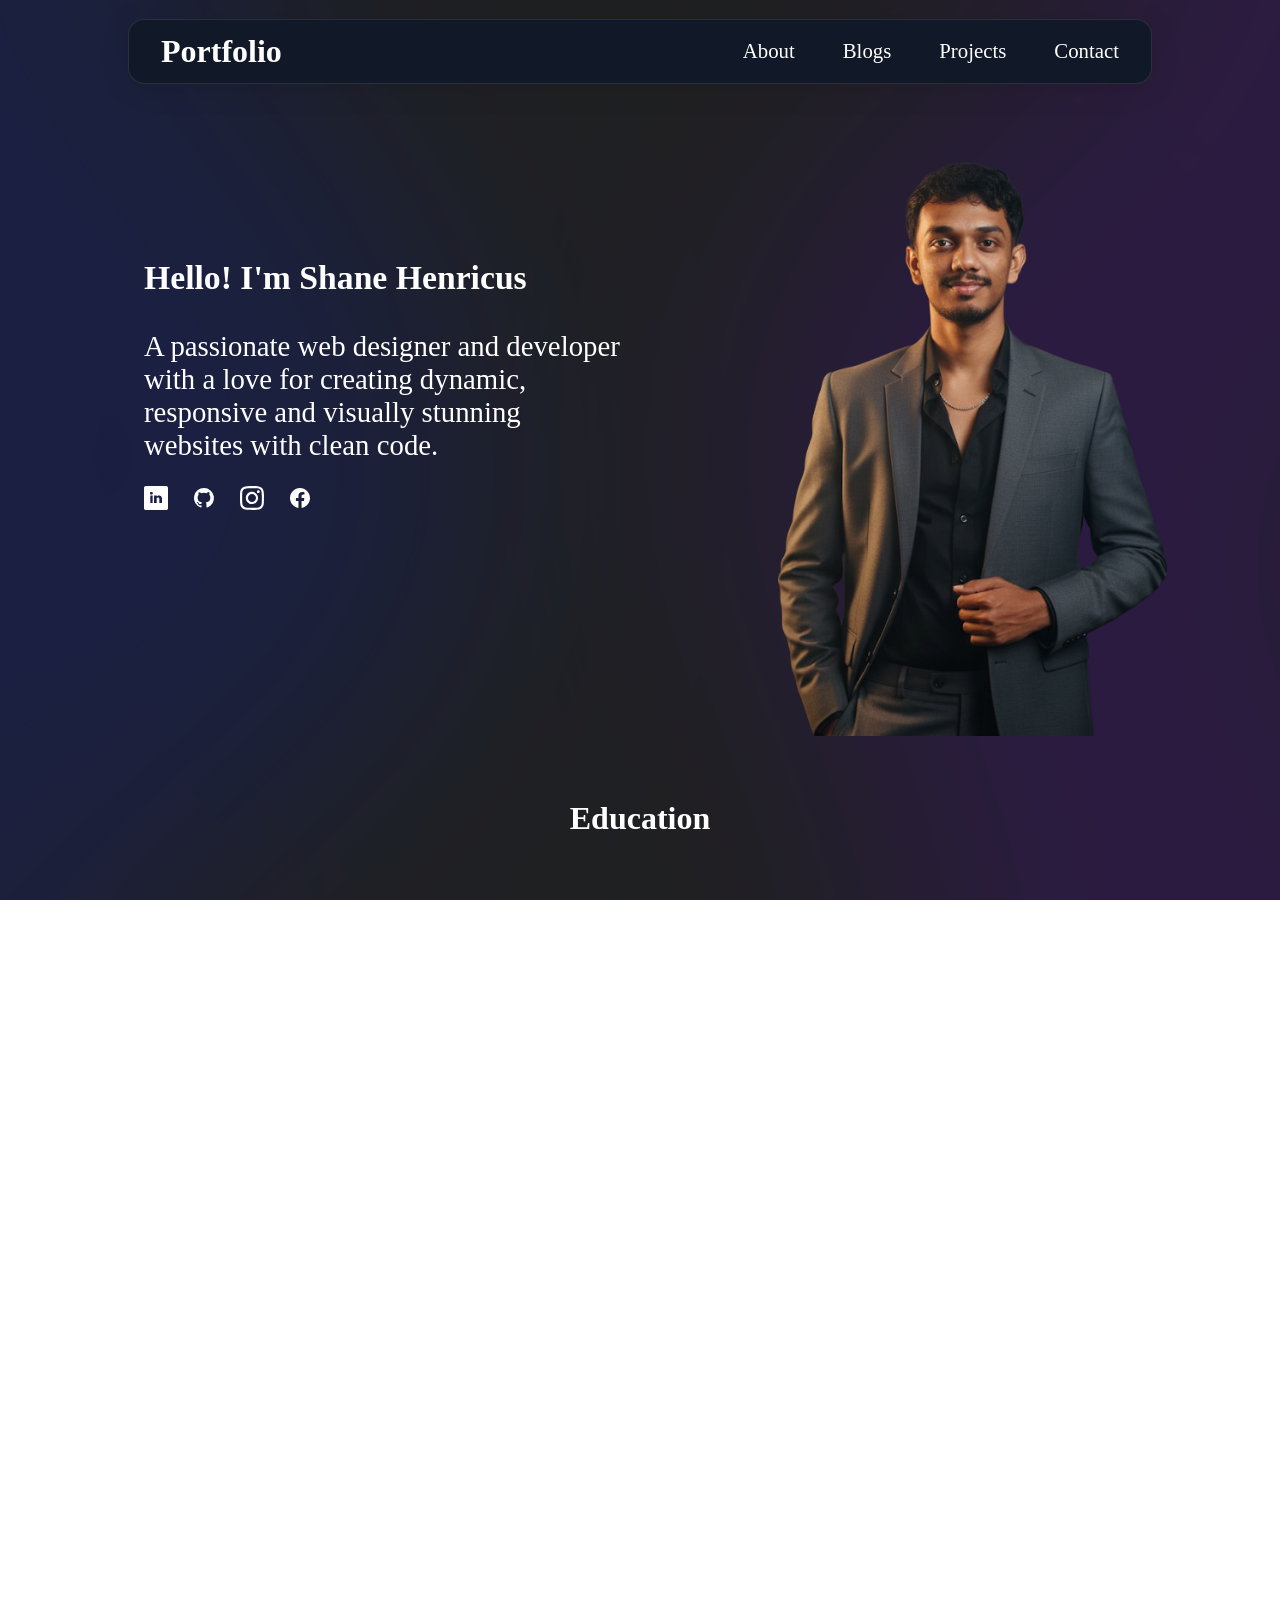
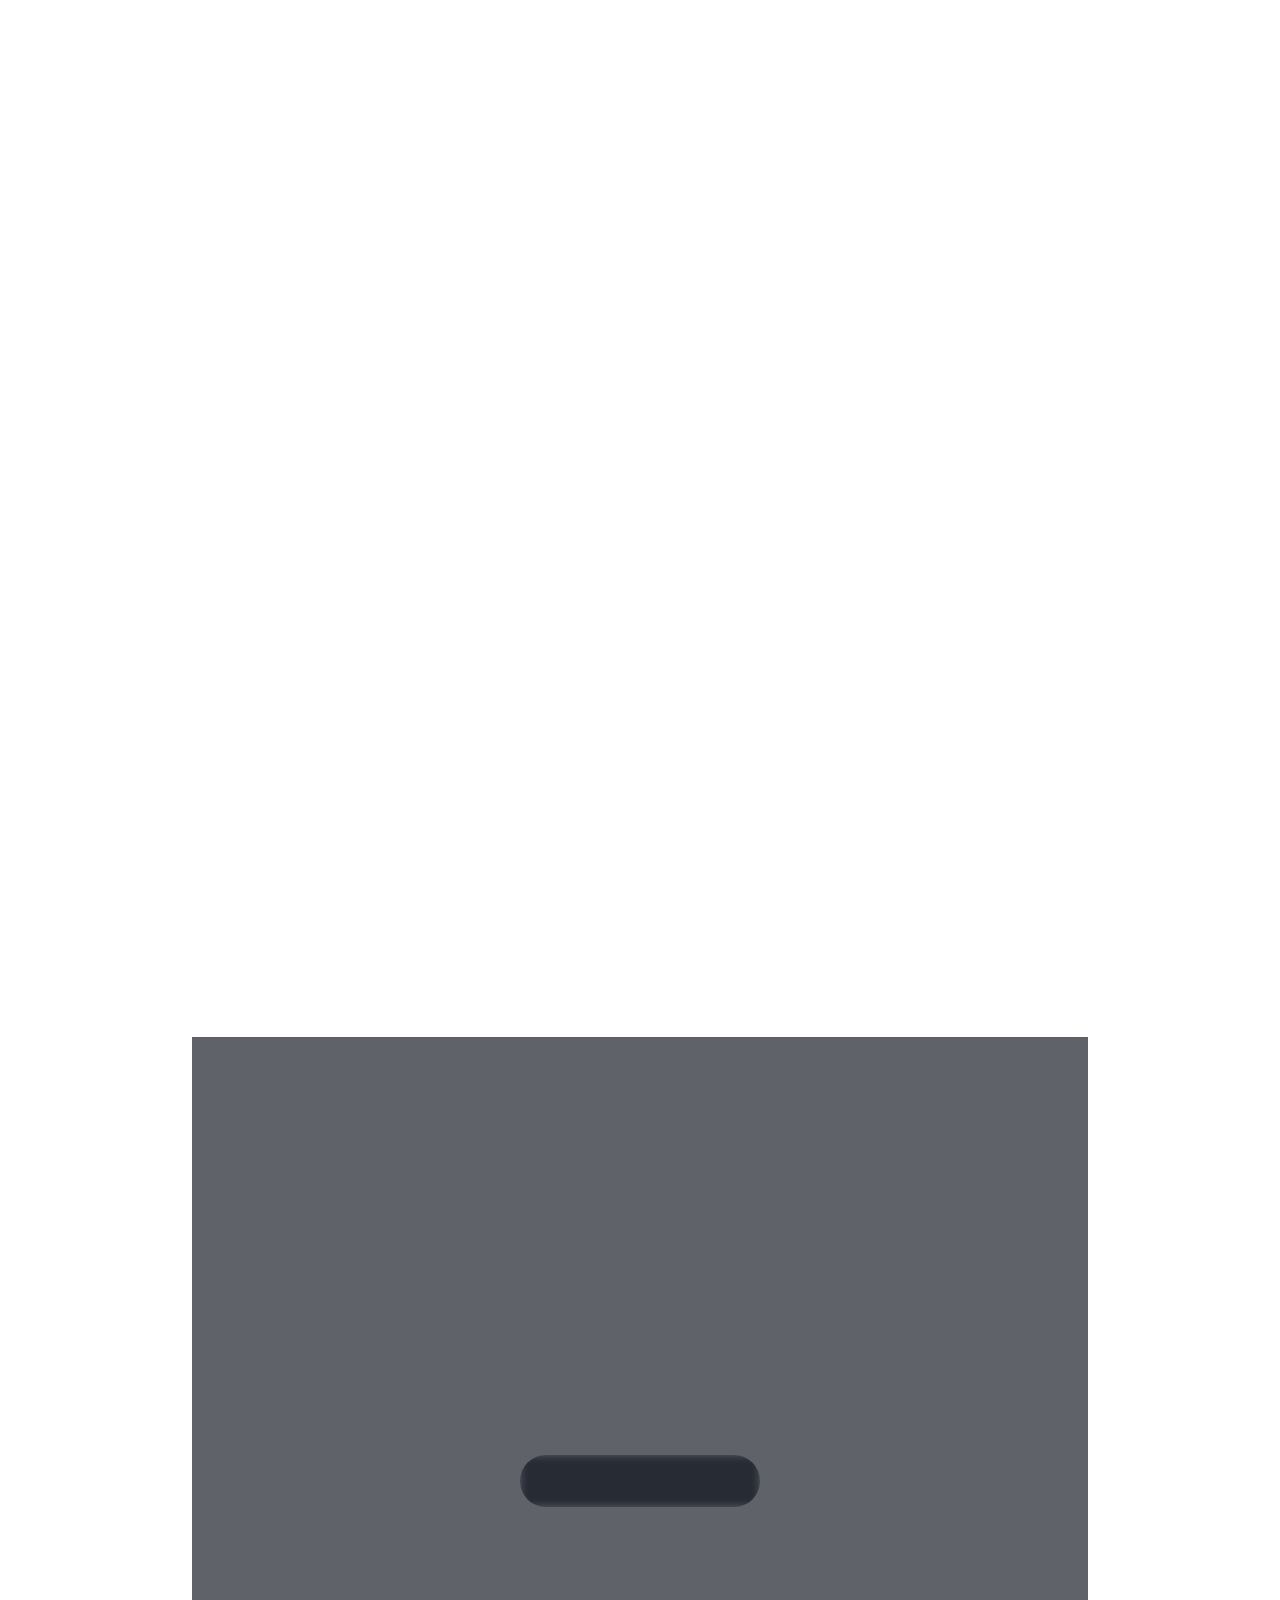
==== commit 632c79b0: "Added education and skills sections with icons." ====
--- a/Portfolio.html
+++ b/Portfolio.html
@@ -5,7 +5,6 @@
     <meta name="viewport" content="width=device-width, initial-scale=1.0">
     <title>Shane Henricus</title>
     <link rel="stylesheet" href="Styles.css">
-    <link rel="stylesheet" href="https://cdnjs.cloudflare.com/ajax/libs/font-awesome/6.5.0/css/all.min.css">
     <script src="Script.js"></script>
 </head>
 <body>
@@ -34,21 +33,113 @@
             <p>A passionate web designer and developer with a love for creating dynamic, responsive and visually stunning websites with clean code.</p>
             <div class="social-icons">
                 <a href="https://www.linkedin.com/in/shane-henricus-496034297/" target="_blank">
-                    <i class="fab fa-linkedin"></i>
+                    <img src="/Assets/linkedin.svg" alt="LinkedIn" class="social-icon-img">
                 </a>
                 <a href="https://github.com/Shane-HCode" target="_blank">
-                    <i class="fab fa-github"></i>
+                    <img src="/Assets/github.svg" alt="GitHub" class="social-icon-img">
                 </a>
                 <a href="https://www.instagram.com/_shanehenri/" target="_blank">
-                    <i class="fab fa-instagram"></i>
+                    <img src="/Assets/instagram.svg" alt="Instagram" class="social-icon-img">
                 </a>
                 <a href="https://www.facebook.com/share/1FNRN2Tj4B/?mibextid=wwXIfr" target="_blank">
-                    <i class="fab fa-facebook"></i>
+                    <img src="/Assets/facebook.svg" alt="Facebook" class="social-icon-img">
                 </a>
             </div>
         </div>
         <img src="/Assets/pp.png" alt="Shane Henricus" id="profile-pic">
     </section>
+
+    <div id="education">
+        <h2 class="section-title">Education</h2>
+        <div id="education-container">
+        <div class="edu-item">
+            <div class="edu-icon">
+                <img src="/Assets/graduationcap.svg" alt="University" class="edu-icon-img">
+            </div>
+            <div class="edu-details">
+                <p class="edu-degree">BSc Honours in Information Technology &amp; Management <span class="edu-status">Ongoing</span></p>
+                <p class="edu-institution">University of Moratuwa</p>
+            </div>
+        </div>
+
+        <div class="edu-item">
+            <div class="edu-icon">
+                <img src="/Assets/school.svg" alt="School" class="edu-icon-img">
+            </div>
+            <div class="edu-details">
+                <p class="edu-degree">G.C.E. Advanced Level — Commerce Stream</p>
+                <p class="edu-status">3 A Passes</p>
+                <p class="edu-institution">S. Thomas' College, Mount Lavinia</p>
+            </div>
+        </div>
+
+        <div class="edu-item">
+            <div class="edu-icon">
+                <img src="/Assets/school.svg" alt="Graduation" class="edu-icon-img">
+            </div>
+            <div class="edu-details">
+                <p class="edu-degree">G.C.E. Ordinary Level</p>
+                <p class="edu-status">8 A Passes &amp; 1 B Pass</p>
+                <p class="edu-institution">S. Thomas' College, Mount Lavinia</p>
+            </div>
+        </div>
+    </div>
+    </div>
+    
+    <div id="skills">
+        <h2 class="section-title">Skills</h2>
+        <div id="skills-container">
+
+            <div class="edu-item skill-item">
+                <img src="/Assets/html.svg" alt="HTML" class="skill-icon-img">
+                <div class="skill-details">
+                    <p class="skill-name">HTML</p>
+                    <p class="skill-level">Intermediate</p>
+                </div>
+            </div>
+
+            <div class="edu-item skill-item">
+                <img src="/Assets/css.svg" alt="CSS" class="skill-icon-img">
+                <div class="skill-details">
+                    <p class="skill-name">CSS</p>
+                    <p class="skill-level">Intermediate</p>
+                </div>
+            </div>
+
+            <div class="edu-item skill-item">
+                <img src="/Assets/figma.svg" alt="Figma" class="skill-icon-img">
+                <div class="skill-details">
+                    <p class="skill-name">Figma</p>
+                    <p class="skill-level">Basic</p>
+                </div>
+            </div>
+
+            <div class="edu-item skill-item">
+                <img src="/Assets/javascript.svg" alt="JavaScript" class="skill-icon-img">
+                <div class="skill-details">
+                    <p class="skill-name">JavaScript</p>
+                    <p class="skill-level">Basic</p>
+                </div>
+            </div>
+
+            <div class="edu-item skill-item">
+                <img src="/Assets/python.svg" alt="Python" class="skill-icon-img">
+                <div class="skill-details">
+                    <p class="skill-name">Python</p>
+                    <p class="skill-level">Basic</p>
+                </div>
+            </div>
+
+            <div class="edu-item skill-item">
+                <img src="/Assets/mysql.svg" alt="MySQL" class="skill-icon-img">
+                <div class="skill-details">
+                    <p class="skill-name">MySQL</p>
+                    <p class="skill-level">Intermediate</p>
+                </div>
+            </div>
+
+        </div>
+    </div>
 
     <section id="blogs">
         <h2 class="section-title">Blogs</h2>
--- a/Styles.css
+++ b/Styles.css
@@ -85,7 +85,19 @@
 }
 
 .social-icons a:hover {
+  transform: scale(1.1);
+}
+
+.social-icon-img {
+  width: 1.5rem;
+  height: 1.5rem;
+  display: block;
+  transition: transform 0.3s ease, opacity 0.3s ease;
+}
+
+.social-icons a:hover .social-icon-img {
   transform: scale(1.2);
+  opacity: 0.8;
 }
 
 section {
@@ -337,9 +349,119 @@
   transition: all 0.3s ease;
 }
 
+#education, #skills {
+  margin-top: -7em;
+}
+
+#education-container {
+  display: flex;
+  justify-content: center;
+  gap: 3rem;
+  flex-wrap: wrap;
+  padding: 2rem;
+}
+
+.edu-item {
+  display: flex;
+  align-items: flex-start;
+  gap: 1rem;
+  background: rgba(255, 255, 255, 0.05);
+  backdrop-filter: blur(10px);
+  border: 1px solid rgba(255, 255, 255, 0.1);
+  border-radius: 1.2rem;
+  padding: 2.5rem ;
+  flex: 1 1 260px;
+  max-width: 400px;
+  transition: border 0.3s ease, box-shadow 0.3s ease;
+}
+
+.edu-item:hover {
+  border-color: rgba(84, 142, 243, 0.5);
+  box-shadow: 0 8px 24px rgba(0, 0, 0, 0.5);
+}
+
+.edu-icon {
+  flex-shrink: 0;
+  margin-top: 0.15rem;
+}
+
+.edu-icon-img {
+  width: 1.8rem;
+  height: 1.8rem;
+  display: block;
+}
+
+.edu-details {
+  display: flex;
+  flex-direction: column;
+  gap: 0.3rem;
+}
+
+.edu-degree {
+  font-size: 1.2rem;
+  font-weight: 600;
+  line-height: 1.4;
+  color: #e8edf5;
+  display: flex;
+  flex-wrap: wrap;
+  align-items: center;
+  gap: 0.5rem;
+}
+
+.edu-status {
+  font-size: 1.1rem;
+  font-weight: 600;
+  color: #548ef3;
+}
+
+.edu-institution {
+  font-size: 1rem;
+  color: #9aaec9;
+}
+
+#skills-container {
+  display: flex;
+  justify-content: center;
+  gap: 2rem;
+  flex-wrap: wrap;
+  padding: 0 0 2rem;
+}
+
+.skill-item {
+  align-items: center;
+  flex: 0 1 160px;
+  max-width: 180px;
+  flex-direction: column;
+  text-align: center;
+  padding: 1rem;
+}
+
+.skill-icon-img {
+  width: 4rem;
+  height: 4rem;
+  display: block;
+  flex-shrink: 0;
+}
+
+.skill-details {
+  display: flex;
+  flex-direction: column;
+  gap: 0.25rem;
+}
+
+.skill-name {
+  font-size: 1.1rem;
+  font-weight: 600;
+  color: #e8edf5;
+}
+
+.skill-level {
+  font-size: 1rem;
+  color: #9aaec9;
+  letter-spacing: 0.3px;
+}
+
 @media (max-width: 1000px) {
- 
-
   #about {
     flex-direction: column;
     text-align: center;
@@ -356,6 +478,11 @@
     font-size: 2rem;
   }
 
+  .social-icon-img {
+    width: 2rem;
+    height: 2rem;
+  }
+
   #profile-pic {
     width: 45em;
     margin-top: -8em;
@@ -384,15 +511,15 @@
   }
 
   .card-summary p {
-  font-size: 1.9rem;
-}
-
-.form-group input,
-.form-group textarea{
-  font-size: 1.8em;
-}
-
-#hamburger {
+    font-size: 1.9rem;
+  }
+
+  .form-group input,
+  .form-group textarea {
+    font-size: 1.8em;
+  }
+
+  #hamburger {
     display: flex;
   }
 
@@ -425,12 +552,56 @@
   }
 
   #submit-btn {
-  font-size: 1.5rem;
-}
-
-#form-response {
-  font-size: 1.8em;
-}
+    font-size: 1.5rem;
+  }
+
+  #form-response {
+    font-size: 1.8em;
+  }
+
+  #education-container {
+    gap: 1.5rem;
+    padding: 2rem 1.5rem;
+  }
+
+  .edu-item {
+    max-width: 100%;
+  }
+
+  .edu-degree {
+    font-size: 1.3rem;
+  }
+
+  .edu-result {
+    font-size: 1.1rem;
+  }
+
+  .edu-institution {
+    font-size: 1rem;
+  }
+
+  .edu-icon-img {
+    width: 2.2rem;
+    height: 2.2rem;
+  }
+
+  .skill-item {
+    flex: 0 1 180px;
+    max-width: 200px;
+  }
+
+  .skill-icon-img {
+    width: 3.5rem;
+    height: 3.5rem;
+  }
+
+  .skill-name {
+    font-size: 1.3rem;
+  }
+
+  .skill-level {
+    font-size: 1rem;
+  }
 }
 
 @media (max-width: 550px) {
@@ -462,6 +633,7 @@
   .card {
     width: 100%;
   }
+
   .contact-container {
     padding: 1.5rem;
   }
@@ -471,21 +643,62 @@
   }
 
   .card-summary p {
-  font-size: 1.3rem;
-}
-
-.form-group input,
-.form-group textarea{
-  font-size: 1rem;
-}
-
-#submit-btn  {
-  font-size: 1rem;
-}
-
-#form-response {
-  font-size: 1.2em;
-}
+    font-size: 1.3rem;
+  }
+
+  .form-group input,
+  .form-group textarea {
+    font-size: 1rem;
+  }
+
+  #submit-btn {
+    font-size: 1rem;
+  }
+
+  #form-response {
+    font-size: 1.2em;
+  }
+
+  #education-container {
+    flex-direction: column;
+    align-items: center;
+    padding: 1.5rem 1rem;
+  }
+
+  .edu-item {
+    max-width: 100%;
+    width: 100%;
+  }
+
+  .edu-degree {
+    font-size: 1rem;
+  }
+
+  .edu-result {
+    font-size: 0.9rem;
+  }
+
+  .edu-institution {
+    font-size: 0.8rem;
+  }
+
+  .skill-item {
+    flex: 0 1 130px;
+    max-width: 150px;
+  }
+
+  .skill-icon-img {
+    width: 2.8rem;
+    height: 2.8rem;
+  }
+
+  .skill-name {
+    font-size: 1rem;
+  }
+
+  .skill-level {
+    font-size: 0.78rem;
+  }
 }
 
 /* subtle floating animation for contact container */
@@ -503,4 +716,4 @@
 
 .contact-container {
   animation: gentleFloat 4s ease-in-out infinite;
-}
+}
